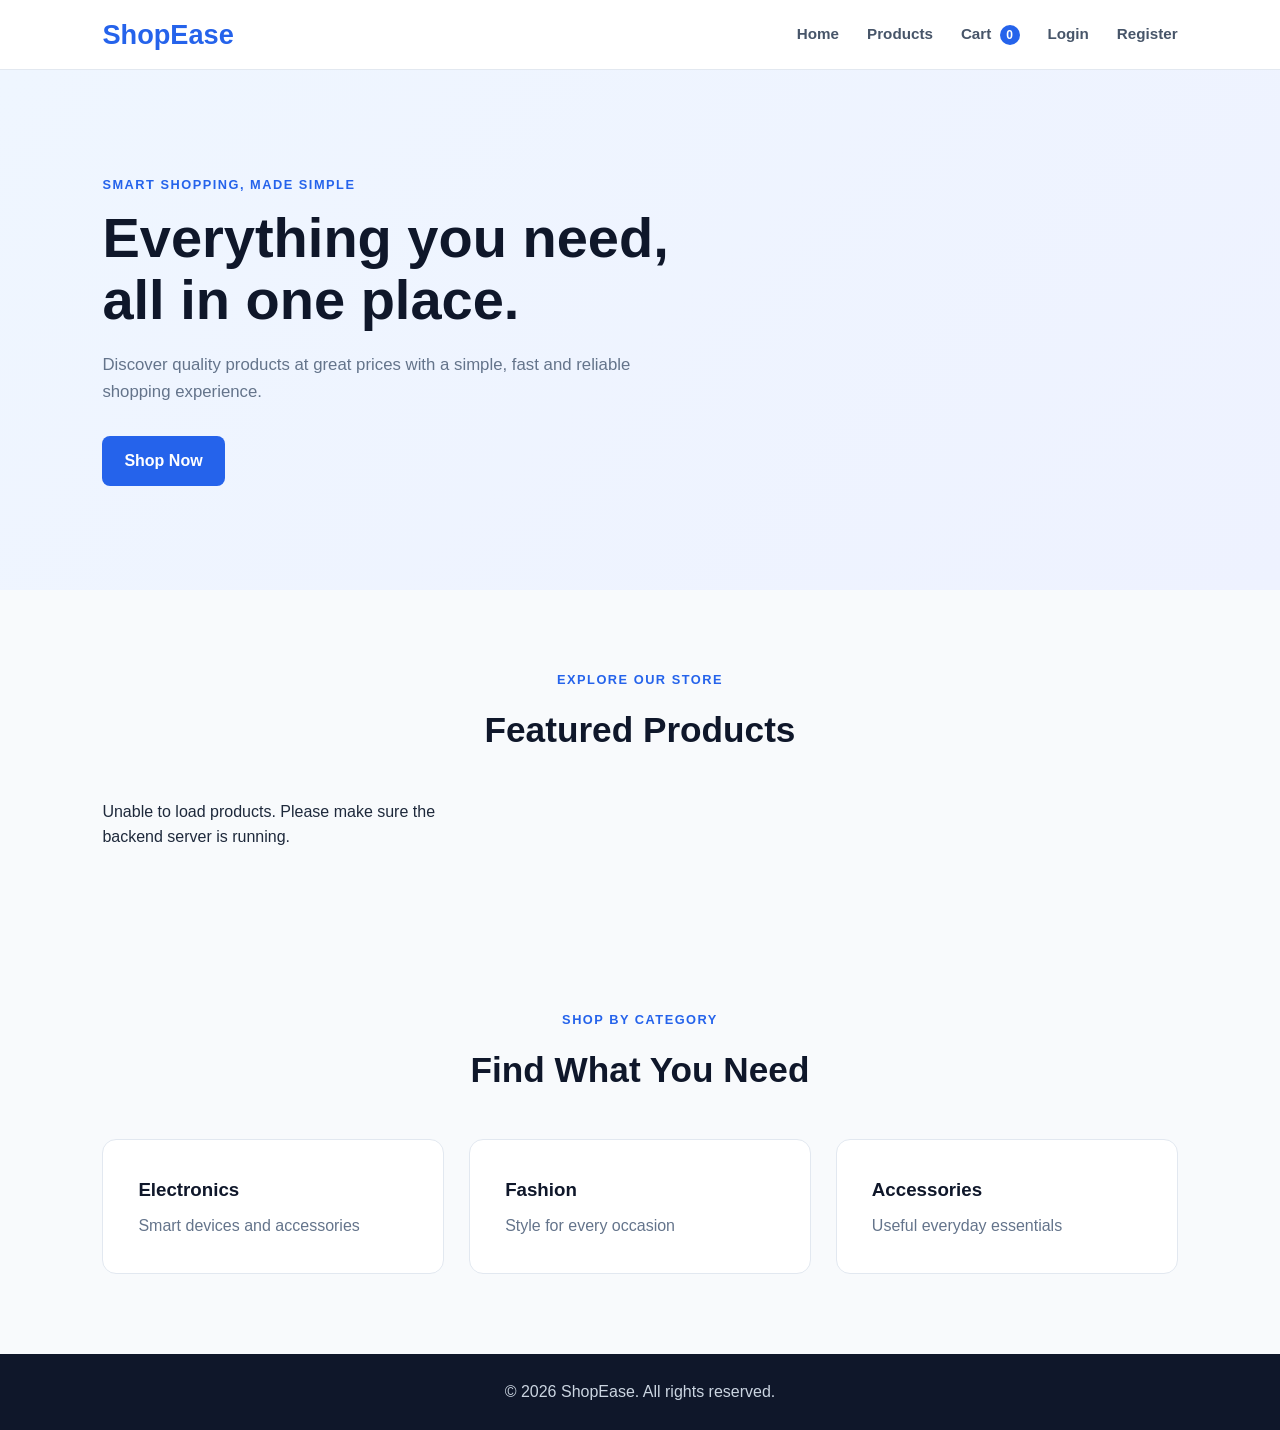
==== frontend/index.html @ feeae2a3 "Initial secure e-commerce project" ====
<!DOCTYPE html>
<html lang="en">
<head>
  <meta charset="UTF-8">
  <meta name="viewport" content="width=device-width, initial-scale=1.0">
  <title>ShopEase - Home</title>
  <link rel="stylesheet" href="css/style.css">
</head>

<body>

  <header>
    <nav class="navbar">
      <a href="index.html" class="logo">ShopEase</a>

      <div class="nav-links">
        <a href="index.html">Home</a>
        <a href="products.html">Products</a>
        <a href="cart.html">Cart</a>
        <a href="login.html">Login</a>
      </div>
    </nav>
  </header>

  <main>

    <section class="hero">
      <div class="hero-content">
        <p class="hero-tag">SMART SHOPPING, MADE SIMPLE</p>

        <h1>Everything you need,<br>all in one place.</h1>

        <p>
          Discover quality products at great prices with a simple,
          fast and reliable shopping experience.
        </p>

        <a href="products.html" class="btn">Shop Now</a>
      </div>
    </section>

    <section class="featured-section">
      <div class="section-heading">
        <p>EXPLORE OUR STORE</p>
        <h2>Featured Products</h2>
      </div>

      <div id="featured-products" class="product-grid">
        <!-- Products will be loaded using JavaScript -->
      </div>
    </section>

    <section class="categories-section">
      <div class="section-heading">
        <p>SHOP BY CATEGORY</p>
        <h2>Find What You Need</h2>
      </div>

      <div class="category-grid">
        <a href="products.html?category=Electronics" class="category-card">
          <h3>Electronics</h3>
          <p>Smart devices and accessories</p>
        </a>

        <a href="products.html?category=Fashion" class="category-card">
          <h3>Fashion</h3>
          <p>Style for every occasion</p>
        </a>

        <a href="products.html?category=Accessories" class="category-card">
          <h3>Accessories</h3>
          <p>Useful everyday essentials</p>
        </a>
      </div>
    </section>

  </main>

  <footer>
    <p>&copy; 2026 ShopEase. All rights reserved.</p>
  </footer>

  <script src="js/main.js"></script>

  <script src="js/navbar.js"></script>
</body>
</html>
---- frontend/css/style.css ----
* {
  margin: 0;
  padding: 0;
  box-sizing: border-box;
}

body {
  font-family: Arial, sans-serif;
  background: #f8fafc;
  color: #1e293b;
  line-height: 1.6;
}

a {
  text-decoration: none;
  color: inherit;
}

.navbar {
  width: 100%;
  min-height: 70px;
  padding: 0 8%;
  display: flex;
  align-items: center;
  justify-content: space-between;
  background: #ffffff;
  border-bottom: 1px solid #e2e8f0;
  position: sticky;
  top: 0;
  z-index: 1000;
}

.logo {
  font-size: 1.7rem;
  font-weight: 700;
  color: #2563eb;
}

.nav-links {
  display: flex;
  gap: 28px;
  align-items: center;
}

.nav-links a {
  font-size: 0.95rem;
  font-weight: 600;
  color: #475569;
}

.nav-links a:hover {
  color: #2563eb;
}

.hero {
  min-height: 520px;
  display: flex;
  align-items: center;
  padding: 80px 8%;
  background: linear-gradient(135deg, #eff6ff, #eef2ff);
}

.hero-content {
  max-width: 650px;
}

.hero-tag,
.section-heading p {
  color: #2563eb;
  font-size: 0.8rem;
  font-weight: 700;
  letter-spacing: 1.5px;
  margin-bottom: 12px;
}

.hero h1 {
  font-size: 3.5rem;
  line-height: 1.1;
  margin-bottom: 22px;
  color: #0f172a;
}

.hero-content > p:not(.hero-tag) {
  max-width: 560px;
  color: #64748b;
  font-size: 1.05rem;
  margin-bottom: 30px;
}

.btn {
  display: inline-block;
  padding: 12px 22px;
  border-radius: 8px;
  background: #2563eb;
  color: #ffffff;
  font-weight: 700;
}

.btn:hover {
  background: #1d4ed8;
}

.featured-section,
.categories-section,
.products-page {
  padding: 80px 8%;
}

.section-heading {
  text-align: center;
  margin-bottom: 40px;
}

.section-heading h1,
.section-heading h2 {
  color: #0f172a;
}

.section-heading h2 {
  font-size: 2.2rem;
}

.product-grid {
  display: grid;
  grid-template-columns: repeat(3, minmax(0, 1fr));
  gap: 25px;
  width: 100%;
}

.product-card {
  width: 100%;
  min-width: 0;
  background: #ffffff;
  border: 1px solid #e2e8f0;
  border-radius: 14px;
  overflow: hidden;
}

.product-card:hover {
  transform: translateY(-6px);
  box-shadow: 0 15px 35px rgba(15, 23, 42, 0.12);
}

.product-card img {
  display: block;
  width: 100% !important;
  height: 240px !important;
  max-height: 240px !important;
  object-fit: cover;
  object-position: center;
}

.product-card-content {
  padding: 22px;
}

.product-category {
  color: #2563eb;
  font-size: 0.8rem;
  font-weight: 700;
  text-transform: uppercase;
  letter-spacing: 1px;
  margin-bottom: 8px;
}

.product-card h3 {
  font-size: 1.2rem;
  margin-bottom: 8px;
  color: #0f172a;
}

.product-description {
  color: #64748b;
  font-size: 0.9rem;
  min-height: 48px;
  margin-bottom: 18px;
}

.product-bottom {
  display: flex;
  align-items: center;
  justify-content: space-between;
  gap: 15px;
}

.product-bottom strong {
  font-size: 1.15rem;
  color: #0f172a;
}

.category-grid {
  display: grid;
  grid-template-columns: repeat(3, minmax(0, 1fr));
  gap: 25px;
}

.category-card {
  padding: 35px;
  background: #ffffff;
  border: 1px solid #e2e8f0;
  border-radius: 14px;
}

.category-card h3 {
  margin-bottom: 8px;
  color: #0f172a;
}

.category-card p {
  color: #64748b;
}

.product-controls {
  display: flex;
  gap: 15px;
  margin-bottom: 40px;
  justify-content: center;
}

.product-controls input,
.product-controls select {
  padding: 14px 18px;
  border: 1px solid #cbd5e1;
  border-radius: 10px;
  font-size: 1rem;
  background: #ffffff;
}

.product-controls input {
  width: 360px;
}

.product-controls select {
  width: 200px;
}

.empty-state {
  grid-column: 1 / -1;
  text-align: center;
  padding: 50px 20px;
  color: #64748b;
}

footer {
  padding: 25px;
  text-align: center;
  background: #0f172a;
  color: #cbd5e1;
}

@media (max-width: 768px) {
  .navbar {
    padding: 15px 5%;
    flex-direction: column;
    gap: 12px;
  }

  .nav-links {
    gap: 15px;
    flex-wrap: wrap;
    justify-content: center;
  }

  .hero {
    padding: 60px 5%;
    min-height: 450px;
  }

  .hero h1 {
    font-size: 2.4rem;
  }

  .featured-section,
  .categories-section,
  .products-page {
    padding: 60px 5%;
  }

  .product-grid,
  .category-grid {
    grid-template-columns: 1fr;
  }

  .product-controls {
    flex-direction: column;
  }

  .product-controls input,
  .product-controls select {
    width: 100%;
  }
}

/* PRODUCT DETAILS */

.product-details-page {
  padding: 80px 8%;
  min-height: 70vh;
}

.product-detail-card {
  max-width: 1100px;
  margin: 0 auto;
  display: grid;
  grid-template-columns: 1fr 1fr;
  gap: 50px;
  background: #ffffff;
  border: 1px solid #e2e8f0;
  border-radius: 18px;
  overflow: hidden;
  padding: 30px;
}

.product-detail-image {
  display: flex;
  align-items: center;
  justify-content: center;
  background: #f8fafc;
  border-radius: 14px;
  overflow: hidden;
}

.product-detail-image img {
  width: 100%;
  height: 480px;
  object-fit: cover;
  display: block;
}

.product-detail-content {
  padding: 25px 10px;
}

.product-detail-content h1 {
  font-size: 2.6rem;
  color: #0f172a;
  margin-bottom: 15px;
}

.product-rating {
  color: #f59e0b;
  font-weight: 700;
  margin-bottom: 20px;
}

.product-detail-description {
  color: #64748b;
  font-size: 1rem;
  margin-bottom: 25px;
}

.product-detail-price {
  font-size: 2rem;
  color: #0f172a;
  margin-bottom: 10px;
}

.product-stock {
  color: #16a34a;
  font-weight: 600;
  margin-bottom: 25px;
}

.quantity-control {
  margin-bottom: 20px;
}

.quantity-control label {
  display: block;
  font-weight: 700;
  margin-bottom: 8px;
}

.quantity-box {
  display: flex;
  align-items: center;
  width: fit-content;
  border: 1px solid #cbd5e1;
  border-radius: 8px;
  overflow: hidden;
}

.quantity-box button {
  width: 42px;
  height: 42px;
  border: none;
  background: #f1f5f9;
  font-size: 1.3rem;
  cursor: pointer;
}

.quantity-box button:hover {
  background: #e2e8f0;
}

.quantity-box span {
  width: 45px;
  text-align: center;
  font-weight: 700;
}

.add-cart-btn {
  border: none;
  cursor: pointer;
  margin-bottom: 15px;
}

.add-cart-btn:disabled {
  opacity: 0.7;
  cursor: not-allowed;
}

.cart-message {
  color: #16a34a;
  font-weight: 600;
  margin-bottom: 20px;
}

.back-link {
  display: inline-block;
  color: #2563eb;
  font-weight: 600;
}

@media (max-width: 768px) {

  .product-detail-card {
    grid-template-columns: 1fr;
    gap: 25px;
    padding: 20px;
  }

  .product-detail-image img {
    height: 350px;
  }

  .product-detail-content h1 {
    font-size: 2rem;
  }

  .product-details-page {
    padding: 60px 5%;
  }

}

/* CART PAGE */

.cart-page {
  padding: 80px 8%;
  min-height: 70vh;
}

.cart-layout {
  max-width: 1200px;
  margin: 0 auto;
  display: grid;
  grid-template-columns: 1fr 340px;
  gap: 30px;
  align-items: start;
}

.cart-items {
  display: flex;
  flex-direction: column;
  gap: 18px;
}

.cart-item {
  display: grid;
  grid-template-columns: 100px 1fr auto auto auto;
  align-items: center;
  gap: 20px;
  padding: 20px;
  background: #ffffff;
  border: 1px solid #e2e8f0;
  border-radius: 14px;
}

.cart-item-image {
  width: 100px;
  height: 100px;
  object-fit: cover;
  border-radius: 10px;
}

.cart-item-info h3 {
  color: #0f172a;
  margin-bottom: 5px;
}

.cart-item-info p {
  color: #64748b;
  font-size: 0.9rem;
}

.cart-quantity {
  display: flex;
  align-items: center;
  border: 1px solid #cbd5e1;
  border-radius: 8px;
  overflow: hidden;
}

.cart-quantity button {
  width: 35px;
  height: 35px;
  border: none;
  background: #f1f5f9;
  cursor: pointer;
  font-size: 1.1rem;
}

.cart-quantity button:hover {
  background: #e2e8f0;
}

.cart-quantity button:disabled {
  opacity: 0.4;
  cursor: not-allowed;
}

.cart-quantity span {
  width: 35px;
  text-align: center;
  font-weight: 700;
}

.cart-item-total {
  color: #0f172a;
  white-space: nowrap;
}

.remove-btn {
  border: none;
  background: transparent;
  color: #dc2626;
  font-weight: 600;
  cursor: pointer;
}

.remove-btn:hover {
  text-decoration: underline;
}

.cart-summary {
  background: #ffffff;
  border: 1px solid #e2e8f0;
  border-radius: 14px;
  padding: 25px;
  position: sticky;
  top: 95px;
}

.cart-summary h2 {
  color: #0f172a;
  margin-bottom: 25px;
}

.summary-row {
  display: flex;
  justify-content: space-between;
  margin-bottom: 15px;
  color: #64748b;
}

.summary-row strong {
  color: #0f172a;
}

.cart-summary hr {
  border: none;
  border-top: 1px solid #e2e8f0;
  margin: 20px 0;
}

.summary-total {
  display: flex;
  justify-content: space-between;
  font-size: 1.2rem;
  font-weight: 700;
  color: #0f172a;
  margin-bottom: 25px;
}

.checkout-btn {
  width: 100%;
  text-align: center;
  margin-bottom: 15px;
}

.continue-shopping {
  display: block;
  text-align: center;
  color: #2563eb;
  font-weight: 600;
}

@media (max-width: 900px) {

  .cart-layout {
    grid-template-columns: 1fr;
  }

  .cart-summary {
    position: static;
  }

  .cart-item {
    grid-template-columns: 80px 1fr;
  }

  .cart-item-image {
    width: 80px;
    height: 80px;
  }

  .cart-quantity,
  .cart-item-total,
  .remove-btn {
    justify-self: start;
  }

}

@media (max-width: 600px) {

  .cart-page {
    padding: 60px 5%;
  }

  .cart-item {
    grid-template-columns: 1fr;
    gap: 12px;
  }

  .cart-item-image {
    width: 100%;
    height: 180px;
  }

}


/* Authentication pages */
.auth-page {
  min-height: 75vh;
  display: flex;
  justify-content: center;
  align-items: center;
  padding: 70px 20px;
}

.auth-card {
  width: 100%;
  max-width: 450px;
  background: #ffffff;
  padding: 40px;
  border-radius: 18px;
  border: 1px solid #e2e8f0;
  box-shadow: 0 12px 35px rgba(15, 23, 42, 0.08);
}

.auth-card .section-heading {
  text-align: center;
  margin-bottom: 30px;
}

.auth-card form {
  display: flex;
  flex-direction: column;
  gap: 10px;
}

.auth-card label {
  display: block;
  margin-top: 8px;
  font-weight: 600;
  color: #0f172a;
}

.auth-card input {
  width: 100%;
  padding: 13px 15px;
  border: 1px solid #cbd5e1;
  border-radius: 9px;
  font-size: 15px;
  box-sizing: border-box;
  outline: none;
}

.auth-card input:focus {
  border-color: #2563eb;
  box-shadow: 0 0 0 3px rgba(37, 99, 235, 0.1);
}

.auth-btn {
  width: 100%;
  margin-top: 15px;
  cursor: pointer;
}

.auth-message {
  min-height: 20px;
  text-align: center;
  margin-top: 5px;
}

.auth-switch {
  text-align: center;
  margin-top: 25px;
  color: #64748b;
}

.auth-switch a {
  color: #2563eb;
  font-weight: 600;
  text-decoration: none;
}

.auth-switch a:hover {
  text-decoration: underline;
}

@media (max-width: 500px) {
  .auth-card {
    padding: 28px 22px;
  }

  .auth-page {
    padding: 50px 15px;
  }
}


/* ===== FINAL CHECKOUT UI FIX ===== */

.checkout-page {
  padding: 70px 6%;
  background: #f8fafc;
}

.checkout-page > .section-heading {
  max-width: 1200px;
  margin: 0 auto 35px;
  text-align: left;
}

.checkout-layout {
  max-width: 1200px;
  margin: 0 auto;
  display: grid;
  grid-template-columns: minmax(0, 1fr) 380px;
  gap: 28px;
  align-items: start;
}

.checkout-form-card,
.checkout-summary {
  background: #ffffff;
  border: 1px solid #e2e8f0;
  border-radius: 18px;
  padding: 32px;
  box-shadow: 0 8px 25px rgba(15, 23, 42, 0.06);
}

.checkout-form-card h2,
.checkout-summary h2 {
  font-size: 1.35rem;
  margin: 0 0 22px;
  color: #0f172a;
}

.checkout-form-card form {
  display: flex;
  flex-direction: column;
  gap: 9px;
}

.checkout-form-card label {
  display: block;
  margin-top: 8px;
  font-size: 0.92rem;
  font-weight: 600;
  color: #334155;
}

.checkout-form-card input,
.checkout-form-card textarea {
  width: 100%;
  box-sizing: border-box;
  padding: 13px 14px;
  border: 1px solid #cbd5e1;
  border-radius: 9px;
  background: #fff;
  color: #0f172a;
  font-size: 0.95rem;
  font-family: inherit;
  outline: none;
  transition: border-color 0.2s, box-shadow 0.2s;
}

.checkout-form-card textarea {
  resize: vertical;
  min-height: 105px;
}

.checkout-form-card input:focus,
.checkout-form-card textarea:focus {
  border-color: #2563eb;
  box-shadow: 0 0 0 3px rgba(37, 99, 235, 0.1);
}

.checkout-row {
  display: grid;
  grid-template-columns: 1fr 1fr;
  gap: 16px;
}

.checkout-row > div {
  display: flex;
  flex-direction: column;
}

.payment-title {
  margin-top: 28px !important;
  padding-top: 22px;
  border-top: 1px solid #e2e8f0;
}

.payment-options {
  display: flex;
  flex-direction: column;
  gap: 10px;
}

.payment-option {
  display: flex !important;
  flex-direction: row !important;
  align-items: center;
  gap: 12px;
  padding: 14px 15px;
  margin: 0 !important;
  border: 1px solid #e2e8f0;
  border-radius: 10px;
  cursor: pointer;
  transition: border-color 0.2s, background 0.2s;
}

.payment-option:hover {
  border-color: #2563eb;
  background: #f8fbff;
}

.payment-option input {
  width: 17px;
  height: 17px;
  margin: 0;
  flex-shrink: 0;
  box-shadow: none;
}

.payment-option span {
  display: flex;
  flex-direction: column;
  gap: 3px;
}

.payment-option strong {
  color: #0f172a;
  font-size: 0.95rem;
}

.payment-option small {
  color: #64748b;
  font-size: 0.82rem;
}

.checkout-place-btn {
  width: 100%;
  margin-top: 22px;
  padding: 14px;
  border: none;
  border-radius: 9px;
  font-size: 1rem;
  font-weight: 600;
  cursor: pointer;
}

.checkout-summary {
  position: sticky;
  top: 90px;
}

.checkout-summary h2 {
  padding-bottom: 18px;
  border-bottom: 1px solid #e2e8f0;
}

.checkout-item {
  display: grid;
  grid-template-columns: 68px minmax(0, 1fr) auto;
  align-items: center;
  gap: 13px;
  padding: 12px 0;
  margin: 0;
}

.checkout-item img {
  width: 68px;
  height: 68px;
  display: block;
  object-fit: cover;
  border-radius: 10px;
  border: 1px solid #e2e8f0;
}

.checkout-item h3 {
  margin: 0 0 5px;
  font-size: 0.92rem;
  line-height: 1.3;
  color: #0f172a;
}

.checkout-item p {
  margin: 0;
  color: #64748b;
  font-size: 0.82rem;
}

.checkout-item strong {
  color: #0f172a;
  font-size: 0.9rem;
  white-space: nowrap;
}

.checkout-summary hr {
  border: none;
  border-top: 1px solid #e2e8f0;
  margin: 18px 0;
}

.checkout-summary .summary-row {
  margin-bottom: 12px;
}

.checkout-summary .summary-total {
  margin-bottom: 0;
  font-size: 1.15rem;
}

@media (max-width: 900px) {
  .checkout-page {
    padding: 55px 5%;
  }

  .checkout-layout {
    grid-template-columns: 1fr;
  }

  .checkout-summary {
    position: static;
  }
}

@media (max-width: 600px) {
  .checkout-page {
    padding: 45px 4%;
  }

  .checkout-form-card,
  .checkout-summary {
    padding: 22px;
    border-radius: 14px;
  }

  .checkout-row {
    grid-template-columns: 1fr;
    gap: 0;
  }

  .checkout-item {
    grid-template-columns: 58px minmax(0, 1fr) auto;
    gap: 10px;
  }

  .checkout-item img {
    width: 58px;
    height: 58px;
  }
}


.success-page {
  min-height: 75vh;
  display: flex;
  justify-content: center;
  align-items: center;
  padding: 70px 20px;
}

.success-card {
  width: 100%;
  max-width: 650px;
  background: #ffffff;
  padding: 50px 45px;
  border-radius: 20px;
  border: 1px solid #e2e8f0;
  box-shadow: 0 15px 40px rgba(15, 23, 42, 0.08);
  text-align: center;
}

.success-icon {
  width: 70px;
  height: 70px;
  margin: 0 auto 25px;
  border-radius: 50%;
  background: #dcfce7;
  color: #16a34a;
  display: flex;
  align-items: center;
  justify-content: center;
  font-size: 2rem;
  font-weight: 800;
}

.success-tag {
  color: #2563eb;
  font-size: 0.8rem;
  font-weight: 700;
  letter-spacing: 1.5px;
  margin-bottom: 10px;
}

.success-card h1 {
  color: #0f172a;
  margin-bottom: 15px;
}

.success-message {
  color: #64748b;
  line-height: 1.7;
  margin-bottom: 30px;
}

.order-details {
  max-width: 480px;
  margin: 0 auto 30px;
  padding: 20px;
  background: #f8fafc;
  border: 1px solid #e2e8f0;
  border-radius: 12px;
}

.order-detail-row {
  display: flex;
  justify-content: space-between;
  gap: 20px;
  padding: 12px 0;
  border-bottom: 1px solid #e2e8f0;
  color: #64748b;
  text-align: left;
}

.order-detail-row:last-child {
  border-bottom: none;
}

.order-detail-row strong {
  color: #0f172a;
  text-align: right;
}

.success-actions {
  display: flex;
  justify-content: center;
  align-items: center;
  gap: 20px;
}

.success-home {
  color: #2563eb;
  font-weight: 600;
  text-decoration: none;
}

.success-home:hover {
  text-decoration: underline;
}

@media (max-width: 600px) {
  .success-page {
    padding: 50px 15px;
  }

  .success-card {
    padding: 35px 22px;
  }

  .success-actions {
    flex-direction: column;
    gap: 15px;
  }

  .order-detail-row {
    font-size: 0.9rem;
  }
}


.cart-count {
  display: inline-flex;
  align-items: center;
  justify-content: center;
  min-width: 20px;
  height: 20px;
  padding: 0 5px;
  margin-left: 4px;
  background: #2563eb;
  color: #ffffff;
  border-radius: 999px;
  font-size: 0.75rem;
  font-weight: 700;
  line-height: 1;
}

.user-name {
  color: #475569;
  font-size: 0.9rem;
  font-weight: 600;
  margin-left: 5px;
}

.logout-btn {
  border: none;
  background: transparent;
  color: #dc2626;
  font: inherit;
  font-size: 0.95rem;
  font-weight: 600;
  cursor: pointer;
  padding: 0;
}

.logout-btn:hover {
  text-decoration: underline;
}

@media (max-width: 700px) {
  .navbar {
    flex-wrap: wrap;
    gap: 12px;
  }

  .nav-links {
    flex-wrap: wrap;
    gap: 12px;
  }

  .user-name {
    font-size: 0.85rem;
  }
}
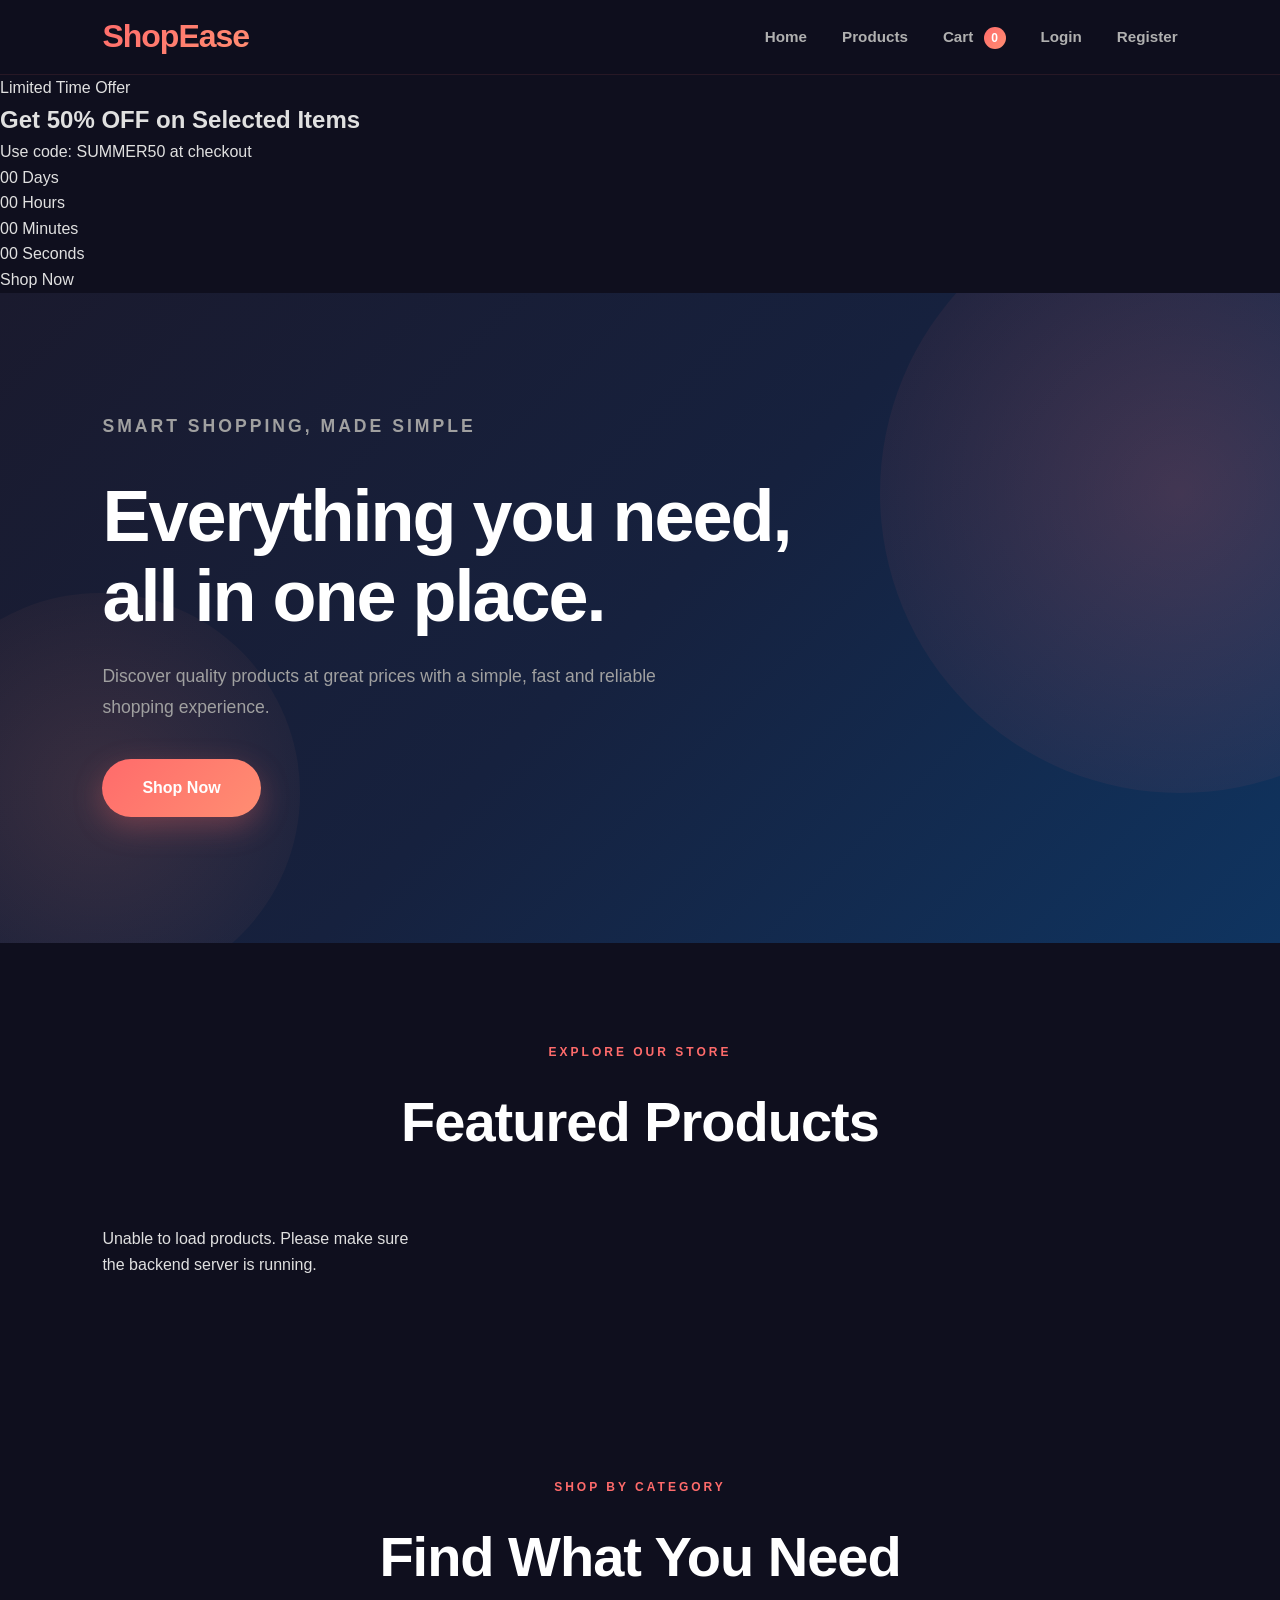
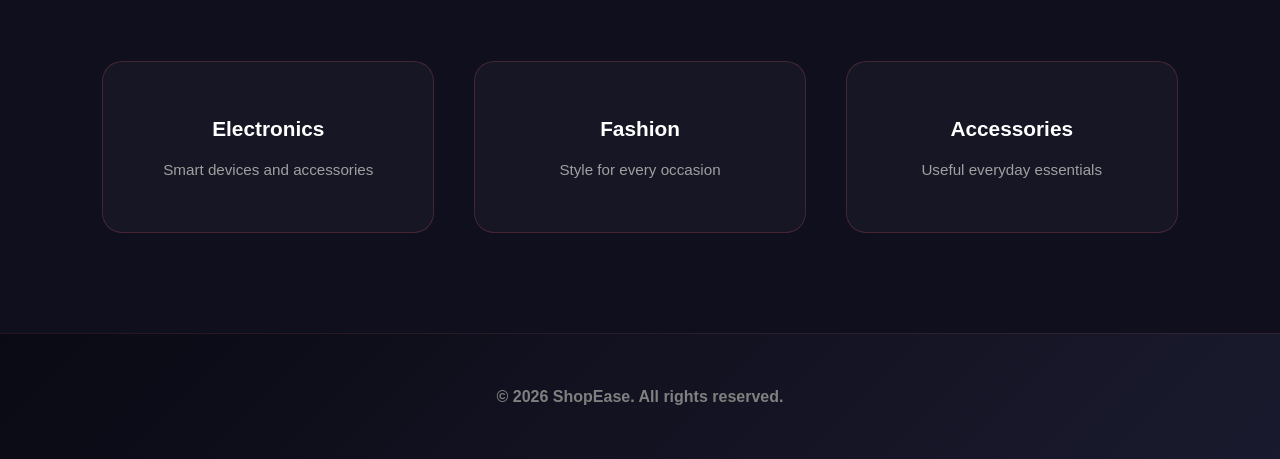
==== commit 1564d143: "Add promotional banner with discount and timer Added a promotional banner section with a discount of" ====
--- a/frontend/index.html
+++ b/frontend/index.html
@@ -23,6 +23,35 @@
   </header>
 
   <main>
+
+    <!-- ===== PROMOTIONAL BANNER ===== -->
+    <section class="promo-banner">
+      <div class="promo-content">
+        <div class="promo-badge">Limited Time Offer</div>
+        <h2>Get <span class="promo-discount">50% OFF</span> on Selected Items</h2>
+        <p>Use code: <span class="promo-code">SUMMER50</span> at checkout</p>
+        <div class="promo-timer">
+          <div class="timer-item">
+            <span id="days">00</span>
+            <label>Days</label>
+          </div>
+          <div class="timer-item">
+            <span id="hours">00</span>
+            <label>Hours</label>
+          </div>
+          <div class="timer-item">
+            <span id="minutes">00</span>
+            <label>Minutes</label>
+          </div>
+          <div class="timer-item">
+            <span id="seconds">00</span>
+            <label>Seconds</label>
+          </div>
+        </div>
+        <a href="products.html" class="promo-btn">Shop Now</a>
+      </div>
+      <div class="promo-accent"></div>
+    </section>
 
     <section class="hero">
       <div class="hero-content">
@@ -81,7 +110,8 @@
   </footer>
 
   <script src="js/main.js"></script>
+  <script src="js/navbar.js"></script>
+  <script src="js/promo-timer.js"></script>
 
-  <script src="js/navbar.js"></script>
 </body>
 </html>
--- a/frontend/css/style.css
+++ b/frontend/css/style.css
@@ -5,9 +5,9 @@
 }
 
 body {
-  font-family: Arial, sans-serif;
-  background: #f8fafc;
-  color: #1e293b;
+  font-family: 'Inter', -apple-system, BlinkMacSystemFont, 'Segoe UI', sans-serif;
+  background: #0f0f1e;
+  color: #e0e0e0;
   line-height: 1.6;
 }
 
@@ -16,164 +16,285 @@
   color: inherit;
 }
 
+/* ===== NAVBAR ===== */
+
 .navbar {
   width: 100%;
-  min-height: 70px;
+  min-height: 75px;
   padding: 0 8%;
   display: flex;
   align-items: center;
   justify-content: space-between;
-  background: #ffffff;
-  border-bottom: 1px solid #e2e8f0;
+  background: rgba(15, 15, 30, 0.95);
+  backdrop-filter: blur(10px);
+  border-bottom: 1px solid rgba(255, 107, 107, 0.1);
   position: sticky;
   top: 0;
   z-index: 1000;
 }
 
 .logo {
-  font-size: 1.7rem;
-  font-weight: 700;
-  color: #2563eb;
+  font-size: 2rem;
+  font-weight: 900;
+  background: linear-gradient(135deg, #ff6b6b, #ff8e72);
+  -webkit-background-clip: text;
+  -webkit-text-fill-color: transparent;
+  background-clip: text;
+  letter-spacing: -1px;
 }
 
 .nav-links {
   display: flex;
-  gap: 28px;
+  gap: 35px;
   align-items: center;
 }
 
 .nav-links a {
   font-size: 0.95rem;
   font-weight: 600;
-  color: #475569;
+  color: #b0b0b0;
+  transition: all 0.3s ease;
+  position: relative;
+}
+
+.nav-links a::after {
+  content: '';
+  position: absolute;
+  bottom: -5px;
+  left: 0;
+  width: 0;
+  height: 2px;
+  background: linear-gradient(90deg, #ff6b6b, #ff8e72);
+  transition: width 0.3s ease;
 }
 
 .nav-links a:hover {
-  color: #2563eb;
-}
+  color: #ff6b6b;
+}
+
+.nav-links a:hover::after {
+  width: 100%;
+}
+
+/* ===== HERO ===== */
 
 .hero {
-  min-height: 520px;
+  min-height: 650px;
   display: flex;
   align-items: center;
-  padding: 80px 8%;
-  background: linear-gradient(135deg, #eff6ff, #eef2ff);
+  padding: 100px 8%;
+  background: linear-gradient(135deg, #1a1a2e 0%, #16213e 50%, #0f3460 100%);
+  position: relative;
+  overflow: hidden;
+}
+
+.hero::before {
+  content: '';
+  position: absolute;
+  width: 600px;
+  height: 600px;
+  background: radial-gradient(circle, rgba(255, 107, 107, 0.2), transparent);
+  border-radius: 50%;
+  right: -200px;
+  top: -100px;
+  animation: float 6s ease-in-out infinite;
+}
+
+.hero::after {
+  content: '';
+  position: absolute;
+  width: 400px;
+  height: 400px;
+  background: radial-gradient(circle, rgba(255, 142, 114, 0.15), transparent);
+  border-radius: 50%;
+  left: -100px;
+  bottom: -50px;
+  animation: float 8s ease-in-out infinite reverse;
+}
+
+@keyframes float {
+  0%, 100% { transform: translateY(0px); }
+  50% { transform: translateY(20px); }
 }
 
 .hero-content {
-  max-width: 650px;
-}
-
-.hero-tag,
-.section-heading p {
-  color: #2563eb;
-  font-size: 0.8rem;
-  font-weight: 700;
-  letter-spacing: 1.5px;
-  margin-bottom: 12px;
+  max-width: 700px;
+  position: relative;
+  z-index: 2;
+}
+
+.hero-tag {
+  color: #ff6b6b;
+  font-size: 0.75rem;
+  font-weight: 800;
+  letter-spacing: 3px;
+  margin-bottom: 15px;
+  text-transform: uppercase;
 }
 
 .hero h1 {
-  font-size: 3.5rem;
+  font-size: 4.5rem;
   line-height: 1.1;
-  margin-bottom: 22px;
-  color: #0f172a;
-}
-
-.hero-content > p:not(.hero-tag) {
-  max-width: 560px;
-  color: #64748b;
-  font-size: 1.05rem;
-  margin-bottom: 30px;
+  margin-bottom: 25px;
+  color: #ffffff;
+  font-weight: 900;
+  letter-spacing: -2px;
+}
+
+.hero-content > p {
+  max-width: 600px;
+  color: #a0a0a0;
+  font-size: 1.1rem;
+  margin-bottom: 35px;
+  line-height: 1.8;
 }
 
 .btn {
   display: inline-block;
-  padding: 12px 22px;
-  border-radius: 8px;
-  background: #2563eb;
-  color: #ffffff;
-  font-weight: 700;
+  padding: 16px 40px;
+  border-radius: 50px;
+  background: linear-gradient(135deg, #ff6b6b, #ff8e72);
+  color: #ffffff;
+  font-weight: 700;
+  transition: all 0.4s ease;
+  border: none;
+  cursor: pointer;
+  box-shadow: 0 10px 30px rgba(255, 107, 107, 0.3);
+  position: relative;
+  overflow: hidden;
+}
+
+.btn::before {
+  content: '';
+  position: absolute;
+  top: 0;
+  left: -100%;
+  width: 100%;
+  height: 100%;
+  background: linear-gradient(90deg, transparent, rgba(255, 255, 255, 0.3), transparent);
+  transition: left 0.5s ease;
+}
+
+.btn:hover::before {
+  left: 100%;
 }
 
 .btn:hover {
-  background: #1d4ed8;
+  transform: translateY(-3px);
+  box-shadow: 0 15px 40px rgba(255, 107, 107, 0.5);
 }
 
 .featured-section,
 .categories-section,
 .products-page {
-  padding: 80px 8%;
+  padding: 100px 8%;
 }
 
 .section-heading {
   text-align: center;
-  margin-bottom: 40px;
+  margin-bottom: 60px;
+}
+
+.section-heading p {
+  color: #ff6b6b;
+  font-size: 0.75rem;
+  font-weight: 800;
+  letter-spacing: 3px;
+  margin-bottom: 15px;
+  text-transform: uppercase;
 }
 
 .section-heading h1,
 .section-heading h2 {
-  color: #0f172a;
-}
-
-.section-heading h2 {
-  font-size: 2.2rem;
-}
+  color: #ffffff;
+  font-weight: 900;
+  font-size: 3.5rem;
+  letter-spacing: -1px;
+}
+
+/* ===== PRODUCTS ===== */
 
 .product-grid {
   display: grid;
   grid-template-columns: repeat(3, minmax(0, 1fr));
-  gap: 25px;
+  gap: 40px;
   width: 100%;
 }
 
 .product-card {
   width: 100%;
-  min-width: 0;
-  background: #ffffff;
-  border: 1px solid #e2e8f0;
-  border-radius: 14px;
+  background: rgba(30, 30, 45, 0.5);
+  border: 1px solid rgba(255, 107, 107, 0.2);
+  border-radius: 20px;
   overflow: hidden;
+  transition: all 0.5s cubic-bezier(0.34, 1.56, 0.64, 1);
+  backdrop-filter: blur(10px);
+  position: relative;
+}
+
+.product-card::before {
+  content: '';
+  position: absolute;
+  top: 0;
+  left: 0;
+  right: 0;
+  bottom: 0;
+  background: linear-gradient(135deg, rgba(255, 107, 107, 0.1), transparent);
+  opacity: 0;
+  transition: opacity 0.3s ease;
+  z-index: 1;
+}
+
+.product-card:hover::before {
+  opacity: 1;
 }
 
 .product-card:hover {
-  transform: translateY(-6px);
-  box-shadow: 0 15px 35px rgba(15, 23, 42, 0.12);
+  transform: translateY(-15px) scale(1.02);
+  border-color: rgba(255, 107, 107, 0.5);
+  box-shadow: 0 30px 60px rgba(255, 107, 107, 0.2), 0 0 40px rgba(255, 107, 107, 0.1);
 }
 
 .product-card img {
   display: block;
-  width: 100% !important;
-  height: 240px !important;
-  max-height: 240px !important;
+  width: 100%;
+  height: 300px;
   object-fit: cover;
-  object-position: center;
+  transition: transform 0.6s ease;
+}
+
+.product-card:hover img {
+  transform: scale(1.1) rotate(2deg);
 }
 
 .product-card-content {
-  padding: 22px;
+  padding: 30px;
+  position: relative;
+  z-index: 2;
 }
 
 .product-category {
-  color: #2563eb;
-  font-size: 0.8rem;
-  font-weight: 700;
+  color: #ff6b6b;
+  font-size: 0.7rem;
+  font-weight: 800;
   text-transform: uppercase;
-  letter-spacing: 1px;
-  margin-bottom: 8px;
+  letter-spacing: 2px;
+  margin-bottom: 12px;
 }
 
 .product-card h3 {
-  font-size: 1.2rem;
-  margin-bottom: 8px;
-  color: #0f172a;
+  font-size: 1.3rem;
+  margin-bottom: 10px;
+  color: #ffffff;
+  font-weight: 700;
 }
 
 .product-description {
-  color: #64748b;
+  color: #a0a0a0;
   font-size: 0.9rem;
-  min-height: 48px;
-  margin-bottom: 18px;
+  min-height: 50px;
+  margin-bottom: 20px;
+  line-height: 1.6;
 }
 
 .product-bottom {
@@ -184,46 +305,117 @@
 }
 
 .product-bottom strong {
-  font-size: 1.15rem;
-  color: #0f172a;
-}
+  font-size: 1.4rem;
+  color: #ff6b6b;
+  font-weight: 800;
+}
+
+/* ===== ADD TO CART BUTTONS ===== */
+
+.product-actions {
+  display: flex;
+  gap: 12px;
+  flex: 1;
+}
+
+.btn-primary,
+.btn-secondary {
+  flex: 1;
+  padding: 12px 16px;
+  border: none;
+  border-radius: 12px;
+  font-weight: 700;
+  font-size: 0.9rem;
+  cursor: pointer;
+  transition: all 0.3s ease;
+}
+
+.btn-primary {
+  background: linear-gradient(135deg, #ff6b6b, #ff8e72);
+  color: #ffffff;
+  box-shadow: 0 5px 15px rgba(255, 107, 107, 0.3);
+}
+
+.btn-primary:hover {
+  background: linear-gradient(135deg, #ff5252, #ff7a5c);
+  transform: translateY(-2px);
+  box-shadow: 0 8px 20px rgba(255, 107, 107, 0.4);
+}
+
+.btn-secondary {
+  background: rgba(255, 107, 107, 0.1);
+  color: #ff6b6b;
+  border: 2px solid rgba(255, 107, 107, 0.4);
+}
+
+.btn-secondary:hover {
+  background: rgba(255, 107, 107, 0.2);
+  border-color: #ff6b6b;
+}
+
+/* ===== CATEGORIES ===== */
 
 .category-grid {
   display: grid;
   grid-template-columns: repeat(3, minmax(0, 1fr));
-  gap: 25px;
+  gap: 40px;
 }
 
 .category-card {
-  padding: 35px;
-  background: #ffffff;
-  border: 1px solid #e2e8f0;
-  border-radius: 14px;
+  padding: 50px 30px;
+  background: rgba(30, 30, 45, 0.5);
+  border: 1px solid rgba(255, 107, 107, 0.2);
+  border-radius: 20px;
+  transition: all 0.4s ease;
+  text-align: center;
+  cursor: pointer;
+  backdrop-filter: blur(10px);
+}
+
+.category-card:hover {
+  border-color: #ff6b6b;
+  background: rgba(255, 107, 107, 0.1);
+  transform: translateY(-10px);
+  box-shadow: 0 20px 50px rgba(255, 107, 107, 0.15);
 }
 
 .category-card h3 {
-  margin-bottom: 8px;
-  color: #0f172a;
+  margin-bottom: 12px;
+  color: #ffffff;
+  font-weight: 800;
+  font-size: 1.3rem;
 }
 
 .category-card p {
-  color: #64748b;
+  color: #a0a0a0;
+  font-size: 0.95rem;
 }
 
 .product-controls {
   display: flex;
   gap: 15px;
-  margin-bottom: 40px;
+  margin-bottom: 50px;
   justify-content: center;
+  flex-wrap: wrap;
 }
 
 .product-controls input,
 .product-controls select {
-  padding: 14px 18px;
-  border: 1px solid #cbd5e1;
-  border-radius: 10px;
+  padding: 14px 20px;
+  border: 1px solid rgba(255, 107, 107, 0.3);
+  border-radius: 12px;
   font-size: 1rem;
-  background: #ffffff;
+  background: rgba(30, 30, 45, 0.7);
+  color: #ffffff;
+  transition: all 0.3s ease;
+  backdrop-filter: blur(10px);
+}
+
+.product-controls input:focus,
+.product-controls select:focus {
+  outline: none;
+  border-color: #ff6b6b;
+  box-shadow: 0 0 0 3px rgba(255, 107, 107, 0.2);
 }
 
 .product-controls input {
@@ -237,15 +429,17 @@
 .empty-state {
   grid-column: 1 / -1;
   text-align: center;
-  padding: 50px 20px;
-  color: #64748b;
+  padding: 80px 20px;
+  color: #a0a0a0;
 }
 
 footer {
-  padding: 25px;
+  padding: 50px 8%;
   text-align: center;
-  background: #0f172a;
-  color: #cbd5e1;
+  background: linear-gradient(135deg, #0a0a14, #1a1a2e);
+  color: #808080;
+  border-top: 1px solid rgba(255, 107, 107, 0.1);
+  font-weight: 600;
 }
 
 @media (max-width: 768px) {
@@ -263,11 +457,11 @@
 
   .hero {
     padding: 60px 5%;
-    min-height: 450px;
+    min-height: 500px;
   }
 
   .hero h1 {
-    font-size: 2.4rem;
+    font-size: 3rem;
   }
 
   .featured-section,
@@ -291,7 +485,7 @@
   }
 }
 
-/* PRODUCT DETAILS */
+/* ===== PRODUCT DETAILS ===== */
 
 .product-details-page {
   padding: 80px 8%;
@@ -303,20 +497,21 @@
   margin: 0 auto;
   display: grid;
   grid-template-columns: 1fr 1fr;
-  gap: 50px;
-  background: #ffffff;
-  border: 1px solid #e2e8f0;
-  border-radius: 18px;
+  gap: 60px;
+  background: rgba(30, 30, 45, 0.5);
+  border: 1px solid rgba(255, 107, 107, 0.2);
+  border-radius: 20px;
   overflow: hidden;
-  padding: 30px;
+  padding: 50px;
+  backdrop-filter: blur(10px);
 }
 
 .product-detail-image {
   display: flex;
   align-items: center;
   justify-content: center;
-  background: #f8fafc;
-  border-radius: 14px;
+  background: linear-gradient(135deg, rgba(30, 30, 45, 0.8), rgba(22, 33, 62, 0.8));
+  border-radius: 16px;
   overflow: hidden;
 }
 
@@ -324,110 +519,125 @@
   width: 100%;
   height: 480px;
   object-fit: cover;
-  display: block;
 }
 
 .product-detail-content {
-  padding: 25px 10px;
+  padding: 20px 0;
 }
 
 .product-detail-content h1 {
-  font-size: 2.6rem;
-  color: #0f172a;
+  font-size: 2.8rem;
+  color: #ffffff;
   margin-bottom: 15px;
+  font-weight: 900;
+  letter-spacing: -1px;
 }
 
 .product-rating {
-  color: #f59e0b;
+  color: #ff6b6b;
   font-weight: 700;
   margin-bottom: 20px;
+  font-size: 1.1rem;
 }
 
 .product-detail-description {
-  color: #64748b;
+  color: #a0a0a0;
   font-size: 1rem;
+  margin-bottom: 30px;
+  line-height: 1.8;
+}
+
+.product-detail-price {
+  font-size: 2.4rem;
+  color: #ff6b6b;
+  margin-bottom: 15px;
+  font-weight: 900;
+}
+
+.product-stock {
+  color: #4ade80;
+  font-weight: 700;
+  margin-bottom: 30px;
+  font-size: 1.1rem;
+}
+
+.quantity-control {
   margin-bottom: 25px;
-}
-
-.product-detail-price {
-  font-size: 2rem;
-  color: #0f172a;
-  margin-bottom: 10px;
-}
-
-.product-stock {
-  color: #16a34a;
-  font-weight: 600;
-  margin-bottom: 25px;
-}
-
-.quantity-control {
-  margin-bottom: 20px;
 }
 
 .quantity-control label {
   display: block;
   font-weight: 700;
-  margin-bottom: 8px;
+  margin-bottom: 10px;
+  color: #ffffff;
 }
 
 .quantity-box {
   display: flex;
   align-items: center;
   width: fit-content;
-  border: 1px solid #cbd5e1;
-  border-radius: 8px;
+  border: 1px solid rgba(255, 107, 107, 0.3);
+  border-radius: 12px;
   overflow: hidden;
+  background: rgba(30, 30, 45, 0.7);
 }
 
 .quantity-box button {
-  width: 42px;
-  height: 42px;
+  width: 45px;
+  height: 45px;
   border: none;
-  background: #f1f5f9;
+  background: transparent;
   font-size: 1.3rem;
   cursor: pointer;
+  transition: all 0.2s ease;
+  color: #ff6b6b;
 }
 
 .quantity-box button:hover {
-  background: #e2e8f0;
+  background: rgba(255, 107, 107, 0.2);
 }
 
 .quantity-box span {
-  width: 45px;
+  width: 50px;
   text-align: center;
   font-weight: 700;
+  color: #ffffff;
 }
 
 .add-cart-btn {
   border: none;
   cursor: pointer;
   margin-bottom: 15px;
+  width: 100%;
 }
 
 .add-cart-btn:disabled {
-  opacity: 0.7;
+  opacity: 0.5;
   cursor: not-allowed;
 }
 
 .cart-message {
-  color: #16a34a;
+  color: #4ade80;
   font-weight: 600;
   margin-bottom: 20px;
 }
 
 .back-link {
   display: inline-block;
-  color: #2563eb;
-  font-weight: 600;
+  color: #ff6b6b;
+  font-weight: 700;
+  transition: all 0.3s ease;
+}
+
+.back-link:hover {
+  margin-left: -5px;
 }
 
 @media (max-width: 768px) {
-
   .product-detail-card {
     grid-template-columns: 1fr;
-    gap: 25px;
-    padding: 20px;
+    gap: 30px;
+    padding: 30px;
   }
 
   .product-detail-image img {
@@ -441,10 +651,9 @@
   .product-details-page {
     padding: 60px 5%;
   }
-
-}
-
-/* CART PAGE */
+}
+
+/* ===== CART PAGE ===== */
 
 .cart-page {
   padding: 80px 8%;
@@ -455,267 +664,280 @@
   max-width: 1200px;
   margin: 0 auto;
   display: grid;
-  grid-template-columns: 1fr 340px;
-  gap: 30px;
+  grid-template-columns: 1fr 380px;
+  gap: 40px;
   align-items: start;
 }
 
 .cart-items {
   display: flex;
   flex-direction: column;
-  gap: 18px;
+  gap: 20px;
 }
 
 .cart-item {
   display: grid;
   grid-template-columns: 100px 1fr auto auto auto;
   align-items: center;
-  gap: 20px;
-  padding: 20px;
-  background: #ffffff;
-  border: 1px solid #e2e8f0;
-  border-radius: 14px;
+  gap: 25px;
+  padding: 25px;
+  background: rgba(30, 30, 45, 0.5);
+  border: 1px solid rgba(255, 107, 107, 0.2);
+  border-radius: 16px;
+  box-shadow: 0 5px 15px rgba(0, 0, 0, 0.3);
+  transition: all 0.3s ease;
+  backdrop-filter: blur(10px);
+}
+
+.cart-item:hover {
+  border-color: rgba(255, 107, 107, 0.5);
+  background: rgba(255, 107, 107, 0.05);
 }
 
 .cart-item-image {
   width: 100px;
   height: 100px;
   object-fit: cover;
+  border-radius: 12px;
+}
+
+.cart-item-info h3 {
+  color: #ffffff;
+  margin-bottom: 5px;
+  font-weight: 700;
+}
+
+.cart-item-info p {
+  color: #a0a0a0;
+  font-size: 0.9rem;
+}
+
+.cart-quantity {
+  display: flex;
+  align-items: center;
+  border: 1px solid rgba(255, 107, 107, 0.3);
   border-radius: 10px;
-}
-
-.cart-item-info h3 {
-  color: #0f172a;
-  margin-bottom: 5px;
-}
-
-.cart-item-info p {
-  color: #64748b;
-  font-size: 0.9rem;
-}
-
-.cart-quantity {
-  display: flex;
-  align-items: center;
-  border: 1px solid #cbd5e1;
-  border-radius: 8px;
   overflow: hidden;
+  background: rgba(30, 30, 45, 0.7);
 }
 
 .cart-quantity button {
-  width: 35px;
-  height: 35px;
-  border: none;
-  background: #f1f5f9;
-  cursor: pointer;
-  font-size: 1.1rem;
-}
-
-.cart-quantity button:hover {
-  background: #e2e8f0;
-}
-
-.cart-quantity button:disabled {
-  opacity: 0.4;
-  cursor: not-allowed;
-}
-
-.cart-quantity span {
-  width: 35px;
-  text-align: center;
-  font-weight: 700;
-}
-
-.cart-item-total {
-  color: #0f172a;
-  white-space: nowrap;
-}
-
-.remove-btn {
+  width: 38px;
+  height: 38px;
   border: none;
   background: transparent;
-  color: #dc2626;
+  cursor: pointer;
+  font-size: 1rem;
+  transition: all 0.2s ease;
+  color: #ff6b6b;
+}
+
+.cart-quantity button:hover {
+  background: rgba(255, 107, 107, 0.2);
+}
+
+.cart-quantity button:disabled {
+  opacity: 0.3;
+  cursor: not-allowed;
+}
+
+.cart-quantity span {
+  width: 40px;
+  text-align: center;
+  font-weight: 700;
+  color: #ffffff;
+}
+
+.cart-item-total {
+  color: #ff6b6b;
+  white-space: nowrap;
+  font-weight: 700;
+  font-size: 1.1rem;
+}
+
+.cart-remove-btn {
+  background: rgba(255, 70, 70, 0.2);
+  color: #ff4646;
+  border: 1px solid rgba(255, 70, 70, 0.4);
+  padding: 8px 12px;
+  border-radius: 8px;
+  cursor: pointer;
   font-weight: 600;
-  cursor: pointer;
-}
-
-.remove-btn:hover {
-  text-decoration: underline;
+  transition: all 0.2s ease;
+}
+
+.cart-remove-btn:hover {
+  background: rgba(255, 70, 70, 0.3);
 }
 
 .cart-summary {
-  background: #ffffff;
-  border: 1px solid #e2e8f0;
-  border-radius: 14px;
-  padding: 25px;
-  position: sticky;
-  top: 95px;
-}
-
-.cart-summary h2 {
-  color: #0f172a;
+  background: rgba(30, 30, 45, 0.5);
+  padding: 30px;
+  border-radius: 16px;
+  border: 1px solid rgba(255, 107, 107, 0.2);
+  backdrop-filter: blur(10px);
+}
+
+.cart-summary h3 {
   margin-bottom: 25px;
-}
-
-.summary-row {
+  color: #ffffff;
+  font-weight: 700;
+  font-size: 1.2rem;
+}
+
+.cart-summary-row {
   display: flex;
   justify-content: space-between;
   margin-bottom: 15px;
-  color: #64748b;
-}
-
-.summary-row strong {
-  color: #0f172a;
-}
-
-.cart-summary hr {
+  color: #a0a0a0;
+  font-weight: 500;
+}
+
+.cart-summary-total {
+  display: flex;
+  justify-content: space-between;
+  margin-top: 25px;
+  padding-top: 25px;
+  border-top: 1px solid rgba(255, 107, 107, 0.2);
+  color: #ff6b6b;
+  font-size: 1.3rem;
+  font-weight: 800;
+}
+
+.cart-empty {
+  text-align: center;
+  padding: 80px 20px;
+  color: #a0a0a0;
+}
+
+.checkout-btn {
+  width: 100%;
+  margin-top: 25px;
+  padding: 16px;
+  background: linear-gradient(135deg, #ff6b6b, #ff8e72);
+  color: white;
   border: none;
-  border-top: 1px solid #e2e8f0;
-  margin: 20px 0;
-}
-
-.summary-total {
-  display: flex;
-  justify-content: space-between;
-  font-size: 1.2rem;
-  font-weight: 700;
-  color: #0f172a;
-  margin-bottom: 25px;
-}
-
-.checkout-btn {
-  width: 100%;
-  text-align: center;
-  margin-bottom: 15px;
-}
-
-.continue-shopping {
-  display: block;
-  text-align: center;
-  color: #2563eb;
-  font-weight: 600;
-}
-
-@media (max-width: 900px) {
-
+  border-radius: 12px;
+  font-weight: 700;
+  cursor: pointer;
+  transition: all 0.3s ease;
+  box-shadow: 0 8px 20px rgba(255, 107, 107, 0.3);
+}
+
+.checkout-btn:hover {
+  transform: translateY(-2px);
+  box-shadow: 0 12px 30px rgba(255, 107, 107, 0.4);
+}
+
+@media (max-width: 768px) {
   .cart-layout {
     grid-template-columns: 1fr;
   }
 
-  .cart-summary {
-    position: static;
-  }
-
   .cart-item {
     grid-template-columns: 80px 1fr;
-  }
-
-  .cart-item-image {
-    width: 80px;
-    height: 80px;
-  }
-
-  .cart-quantity,
-  .cart-item-total,
-  .remove-btn {
-    justify-self: start;
-  }
-
-}
-
-@media (max-width: 600px) {
-
-  .cart-page {
-    padding: 60px 5%;
-  }
-
-  .cart-item {
-    grid-template-columns: 1fr;
-    gap: 12px;
+    gap: 15px;
   }
 
   .cart-item-image {
     width: 100%;
     height: 180px;
   }
-
-}
-
-
-/* Authentication pages */
+}
+
+/* ===== AUTH PAGES ===== */
+
 .auth-page {
   min-height: 75vh;
   display: flex;
   justify-content: center;
   align-items: center;
   padding: 70px 20px;
+  background: linear-gradient(135deg, #1a1a2e, #16213e);
 }
 
 .auth-card {
   width: 100%;
   max-width: 450px;
-  background: #ffffff;
-  padding: 40px;
-  border-radius: 18px;
-  border: 1px solid #e2e8f0;
-  box-shadow: 0 12px 35px rgba(15, 23, 42, 0.08);
+  background: rgba(30, 30, 45, 0.6);
+  padding: 60px 45px;
+  border-radius: 20px;
+  border: 1px solid rgba(255, 107, 107, 0.2);
+  box-shadow: 0 20px 60px rgba(0, 0, 0, 0.4);
+  backdrop-filter: blur(10px);
 }
 
 .auth-card .section-heading {
   text-align: center;
-  margin-bottom: 30px;
+  margin-bottom: 35px;
 }
 
 .auth-card form {
   display: flex;
   flex-direction: column;
-  gap: 10px;
+  gap: 12px;
 }
 
 .auth-card label {
   display: block;
-  margin-top: 8px;
-  font-weight: 600;
-  color: #0f172a;
+  margin-top: 15px;
+  font-weight: 700;
+  color: #ffffff;
 }
 
 .auth-card input {
   width: 100%;
-  padding: 13px 15px;
-  border: 1px solid #cbd5e1;
-  border-radius: 9px;
+  padding: 14px 18px;
+  border: 1px solid rgba(255, 107, 107, 0.3);
+  border-radius: 12px;
   font-size: 15px;
-  box-sizing: border-box;
+  background: rgba(30, 30, 45, 0.7);
+  color: #ffffff;
   outline: none;
+  transition: all 0.3s ease;
 }
 
 .auth-card input:focus {
-  border-color: #2563eb;
-  box-shadow: 0 0 0 3px rgba(37, 99, 235, 0.1);
+  border-color: #ff6b6b;
+  box-shadow: 0 0 0 3px rgba(255, 107, 107, 0.2);
 }
 
 .auth-btn {
   width: 100%;
-  margin-top: 15px;
+  margin-top: 20px;
+  padding: 14px;
+  background: linear-gradient(135deg, #ff6b6b, #ff8e72);
+  color: white;
+  border: none;
+  border-radius: 12px;
+  font-weight: 700;
   cursor: pointer;
+  transition: all 0.3s ease;
+  box-shadow: 0 8px 20px rgba(255, 107, 107, 0.3);
+}
+
+.auth-btn:hover {
+  transform: translateY(-2px);
+  box-shadow: 0 12px 30px rgba(255, 107, 107, 0.4);
 }
 
 .auth-message {
   min-height: 20px;
   text-align: center;
-  margin-top: 5px;
+  margin-top: 12px;
+  color: #a0a0a0;
+  font-size: 0.9rem;
 }
 
 .auth-switch {
   text-align: center;
   margin-top: 25px;
-  color: #64748b;
+  color: #a0a0a0;
 }
 
 .auth-switch a {
-  color: #2563eb;
-  font-weight: 600;
-  text-decoration: none;
+  color: #ff6b6b;
+  font-weight: 700;
 }
 
 .auth-switch a:hover {
@@ -724,25 +946,20 @@
 
 @media (max-width: 500px) {
   .auth-card {
-    padding: 28px 22px;
-  }
-
-  .auth-page {
-    padding: 50px 15px;
-  }
-}
-
-
-/* ===== FINAL CHECKOUT UI FIX ===== */
+    padding: 40px 25px;
+  }
+}
+
+/* ===== CHECKOUT ===== */
 
 .checkout-page {
-  padding: 70px 6%;
-  background: #f8fafc;
+  padding: 80px 6%;
+  background: linear-gradient(135deg, #0f0f1e, #1a1a2e);
 }
 
 .checkout-page > .section-heading {
   max-width: 1200px;
-  margin: 0 auto 35px;
+  margin: 0 auto 40px;
   text-align: left;
 }
 
@@ -751,70 +968,70 @@
   margin: 0 auto;
   display: grid;
   grid-template-columns: minmax(0, 1fr) 380px;
-  gap: 28px;
+  gap: 40px;
   align-items: start;
 }
 
 .checkout-form-card,
 .checkout-summary {
-  background: #ffffff;
-  border: 1px solid #e2e8f0;
+  background: rgba(30, 30, 45, 0.5);
+  border: 1px solid rgba(255, 107, 107, 0.2);
   border-radius: 18px;
-  padding: 32px;
-  box-shadow: 0 8px 25px rgba(15, 23, 42, 0.06);
+  padding: 40px;
+  box-shadow: 0 10px 40px rgba(0, 0, 0, 0.3);
+  backdrop-filter: blur(10px);
 }
 
 .checkout-form-card h2,
 .checkout-summary h2 {
-  font-size: 1.35rem;
-  margin: 0 0 22px;
-  color: #0f172a;
+  font-size: 1.4rem;
+  margin: 0 0 25px;
+  color: #ffffff;
+  font-weight: 700;
 }
 
 .checkout-form-card form {
   display: flex;
   flex-direction: column;
-  gap: 9px;
+  gap: 10px;
 }
 
 .checkout-form-card label {
   display: block;
-  margin-top: 8px;
-  font-size: 0.92rem;
-  font-weight: 600;
-  color: #334155;
+  margin-top: 15px;
+  font-size: 0.95rem;
+  font-weight: 700;
+  color: #ffffff;
 }
 
 .checkout-form-card input,
 .checkout-form-card textarea {
   width: 100%;
-  box-sizing: border-box;
-  padding: 13px 14px;
-  border: 1px solid #cbd5e1;
-  border-radius: 9px;
-  background: #fff;
-  color: #0f172a;
+  padding: 14px 16px;
+  border: 1px solid rgba(255, 107, 107, 0.3);
+  border-radius: 12px;
+  background: rgba(30, 30, 45, 0.7);
+  color: #ffffff;
   font-size: 0.95rem;
-  font-family: inherit;
   outline: none;
-  transition: border-color 0.2s, box-shadow 0.2s;
+  transition: all 0.3s ease;
 }
 
 .checkout-form-card textarea {
   resize: vertical;
-  min-height: 105px;
+  min-height: 110px;
 }
 
 .checkout-form-card input:focus,
 .checkout-form-card textarea:focus {
-  border-color: #2563eb;
-  box-shadow: 0 0 0 3px rgba(37, 99, 235, 0.1);
+  border-color: #ff6b6b;
+  box-shadow: 0 0 0 3px rgba(255, 107, 107, 0.2);
 }
 
 .checkout-row {
   display: grid;
   grid-template-columns: 1fr 1fr;
-  gap: 16px;
+  gap: 18px;
 }
 
 .checkout-row > div {
@@ -823,137 +1040,127 @@
 }
 
 .payment-title {
-  margin-top: 28px !important;
-  padding-top: 22px;
-  border-top: 1px solid #e2e8f0;
+  margin-top: 30px;
+  padding-top: 25px;
+  border-top: 1px solid rgba(255, 107, 107, 0.2);
 }
 
 .payment-options {
   display: flex;
   flex-direction: column;
-  gap: 10px;
+  gap: 12px;
 }
 
 .payment-option {
-  display: flex !important;
-  flex-direction: row !important;
+  display: flex;
+  flex-direction: row;
   align-items: center;
-  gap: 12px;
-  padding: 14px 15px;
-  margin: 0 !important;
-  border: 1px solid #e2e8f0;
-  border-radius: 10px;
+  gap: 15px;
+  padding: 16px 18px;
+  border: 1px solid rgba(255, 107, 107, 0.3);
+  border-radius: 12px;
   cursor: pointer;
-  transition: border-color 0.2s, background 0.2s;
+  transition: all 0.2s ease;
+  background: rgba(30, 30, 45, 0.7);
 }
 
 .payment-option:hover {
-  border-color: #2563eb;
-  background: #f8fbff;
+  border-color: #ff6b6b;
+  background: rgba(255, 107, 107, 0.1);
 }
 
 .payment-option input {
-  width: 17px;
-  height: 17px;
+  width: 18px;
+  height: 18px;
   margin: 0;
-  flex-shrink: 0;
-  box-shadow: none;
+  cursor: pointer;
 }
 
 .payment-option span {
   display: flex;
   flex-direction: column;
-  gap: 3px;
+  gap: 4px;
 }
 
 .payment-option strong {
-  color: #0f172a;
+  color: #ffffff;
   font-size: 0.95rem;
+  font-weight: 700;
 }
 
 .payment-option small {
-  color: #64748b;
+  color: #a0a0a0;
   font-size: 0.82rem;
 }
 
 .checkout-place-btn {
   width: 100%;
-  margin-top: 22px;
-  padding: 14px;
+  margin-top: 25px;
+  padding: 16px;
+  background: linear-gradient(135deg, #ff6b6b, #ff8e72);
+  color: white;
   border: none;
-  border-radius: 9px;
-  font-size: 1rem;
-  font-weight: 600;
+  border-radius: 12px;
+  font-weight: 700;
   cursor: pointer;
+  transition: all 0.3s ease;
+  box-shadow: 0 8px 20px rgba(255, 107, 107, 0.3);
+}
+
+.checkout-place-btn:hover {
+  transform: translateY(-2px);
+  box-shadow: 0 12px 30px rgba(255, 107, 107, 0.4);
 }
 
 .checkout-summary {
   position: sticky;
-  top: 90px;
+  top: 100px;
 }
 
 .checkout-summary h2 {
-  padding-bottom: 18px;
-  border-bottom: 1px solid #e2e8f0;
+  padding-bottom: 20px;
+  border-bottom: 1px solid rgba(255, 107, 107, 0.2);
 }
 
 .checkout-item {
   display: grid;
-  grid-template-columns: 68px minmax(0, 1fr) auto;
-  align-items: center;
-  gap: 13px;
-  padding: 12px 0;
-  margin: 0;
+  grid-template-columns: 70px minmax(0, 1fr) auto;
+  gap: 15px;
+  padding: 15px 0;
 }
 
 .checkout-item img {
-  width: 68px;
-  height: 68px;
-  display: block;
+  width: 70px;
+  height: 70px;
   object-fit: cover;
   border-radius: 10px;
-  border: 1px solid #e2e8f0;
 }
 
 .checkout-item h3 {
   margin: 0 0 5px;
-  font-size: 0.92rem;
-  line-height: 1.3;
-  color: #0f172a;
+  font-size: 0.95rem;
+  color: #ffffff;
+  font-weight: 700;
 }
 
 .checkout-item p {
   margin: 0;
-  color: #64748b;
-  font-size: 0.82rem;
+  color: #a0a0a0;
+  font-size: 0.85rem;
 }
 
 .checkout-item strong {
-  color: #0f172a;
-  font-size: 0.9rem;
-  white-space: nowrap;
+  color: #ff6b6b;
+  font-weight: 700;
 }
 
 .checkout-summary hr {
   border: none;
-  border-top: 1px solid #e2e8f0;
-  margin: 18px 0;
-}
-
-.checkout-summary .summary-row {
-  margin-bottom: 12px;
-}
-
-.checkout-summary .summary-total {
-  margin-bottom: 0;
-  font-size: 1.15rem;
+  border-top: 1px solid rgba(255, 107, 107, 0.2);
+  margin: 20px 0;
 }
 
 @media (max-width: 900px) {
-  .checkout-page {
-    padding: 55px 5%;
-  }
-
   .checkout-layout {
     grid-template-columns: 1fr;
   }
@@ -963,33 +1170,7 @@
   }
 }
 
-@media (max-width: 600px) {
-  .checkout-page {
-    padding: 45px 4%;
-  }
-
-  .checkout-form-card,
-  .checkout-summary {
-    padding: 22px;
-    border-radius: 14px;
-  }
-
-  .checkout-row {
-    grid-template-columns: 1fr;
-    gap: 0;
-  }
-
-  .checkout-item {
-    grid-template-columns: 58px minmax(0, 1fr) auto;
-    gap: 10px;
-  }
-
-  .checkout-item img {
-    width: 58px;
-    height: 58px;
-  }
-}
-
+/* ===== SUCCESS PAGE ===== */
 
 .success-page {
   min-height: 75vh;
@@ -997,69 +1178,74 @@
   justify-content: center;
   align-items: center;
   padding: 70px 20px;
+  background: linear-gradient(135deg, #1a1a2e, #16213e);
 }
 
 .success-card {
   width: 100%;
   max-width: 650px;
-  background: #ffffff;
-  padding: 50px 45px;
+  background: rgba(30, 30, 45, 0.6);
+  padding: 60px 50px;
   border-radius: 20px;
-  border: 1px solid #e2e8f0;
-  box-shadow: 0 15px 40px rgba(15, 23, 42, 0.08);
+  border: 1px solid rgba(255, 107, 107, 0.2);
+  box-shadow: 0 20px 60px rgba(0, 0, 0, 0.4);
   text-align: center;
+  backdrop-filter: blur(10px);
 }
 
 .success-icon {
-  width: 70px;
-  height: 70px;
-  margin: 0 auto 25px;
+  width: 80px;
+  height: 80px;
+  margin: 0 auto 30px;
   border-radius: 50%;
-  background: #dcfce7;
-  color: #16a34a;
+  background: rgba(74, 222, 128, 0.2);
+  color: #4ade80;
   display: flex;
   align-items: center;
   justify-content: center;
-  font-size: 2rem;
+  font-size: 2.5rem;
+  font-weight: 900;
+  border: 2px solid rgba(74, 222, 128, 0.4);
+}
+
+.success-tag {
+  color: #ff6b6b;
+  font-size: 0.75rem;
   font-weight: 800;
-}
-
-.success-tag {
-  color: #2563eb;
-  font-size: 0.8rem;
-  font-weight: 700;
-  letter-spacing: 1.5px;
-  margin-bottom: 10px;
+  letter-spacing: 3px;
+  margin-bottom: 12px;
+  text-transform: uppercase;
 }
 
 .success-card h1 {
-  color: #0f172a;
+  color: #ffffff;
   margin-bottom: 15px;
+  font-weight: 900;
+  font-size: 2.2rem;
 }
 
 .success-message {
-  color: #64748b;
-  line-height: 1.7;
-  margin-bottom: 30px;
+  color: #a0a0a0;
+  line-height: 1.8;
+  margin-bottom: 35px;
 }
 
 .order-details {
   max-width: 480px;
-  margin: 0 auto 30px;
-  padding: 20px;
-  background: #f8fafc;
-  border: 1px solid #e2e8f0;
-  border-radius: 12px;
+  margin: 0 auto 35px;
+  padding: 25px;
+  background: rgba(255, 107, 107, 0.1);
+  border: 1px solid rgba(255, 107, 107, 0.2);
+  border-radius: 14px;
 }
 
 .order-detail-row {
   display: flex;
   justify-content: space-between;
   gap: 20px;
-  padding: 12px 0;
-  border-bottom: 1px solid #e2e8f0;
-  color: #64748b;
-  text-align: left;
+  padding: 14px 0;
+  border-bottom: 1px solid rgba(255, 107, 107, 0.2);
+  color: #a0a0a0;
 }
 
 .order-detail-row:last-child {
@@ -1067,82 +1253,67 @@
 }
 
 .order-detail-row strong {
-  color: #0f172a;
-  text-align: right;
+  color: #ffffff;
+  font-weight: 700;
 }
 
 .success-actions {
   display: flex;
   justify-content: center;
-  align-items: center;
   gap: 20px;
 }
 
 .success-home {
-  color: #2563eb;
-  font-weight: 600;
+  color: #ff6b6b;
+  font-weight: 700;
   text-decoration: none;
+  transition: all 0.3s ease;
 }
 
 .success-home:hover {
   text-decoration: underline;
-}
-
-@media (max-width: 600px) {
-  .success-page {
-    padding: 50px 15px;
-  }
-
-  .success-card {
-    padding: 35px 22px;
-  }
-
-  .success-actions {
-    flex-direction: column;
-    gap: 15px;
-  }
-
-  .order-detail-row {
-    font-size: 0.9rem;
-  }
-}
-
+  margin-left: -5px;
+}
+
+/* ===== NAV CART ===== */
 
 .cart-count {
   display: inline-flex;
   align-items: center;
   justify-content: center;
-  min-width: 20px;
-  height: 20px;
-  padding: 0 5px;
-  margin-left: 4px;
-  background: #2563eb;
+  min-width: 22px;
+  height: 22px;
+  padding: 0 6px;
+  margin-left: 6px;
+  background: linear-gradient(135deg, #ff6b6b, #ff8e72);
   color: #ffffff;
   border-radius: 999px;
   font-size: 0.75rem;
-  font-weight: 700;
+  font-weight: 800;
   line-height: 1;
 }
 
 .user-name {
-  color: #475569;
+  color: #b0b0b0;
   font-size: 0.9rem;
-  font-weight: 600;
-  margin-left: 5px;
+  font-weight: 700;
+  margin-left: 8px;
 }
 
 .logout-btn {
   border: none;
   background: transparent;
-  color: #dc2626;
+  color: #ff4646;
   font: inherit;
   font-size: 0.95rem;
-  font-weight: 600;
+  font-weight: 700;
   cursor: pointer;
   padding: 0;
+  transition: color 0.3s ease;
 }
 
 .logout-btn:hover {
+  color: #ff6b6b;
   text-decoration: underline;
 }
 
